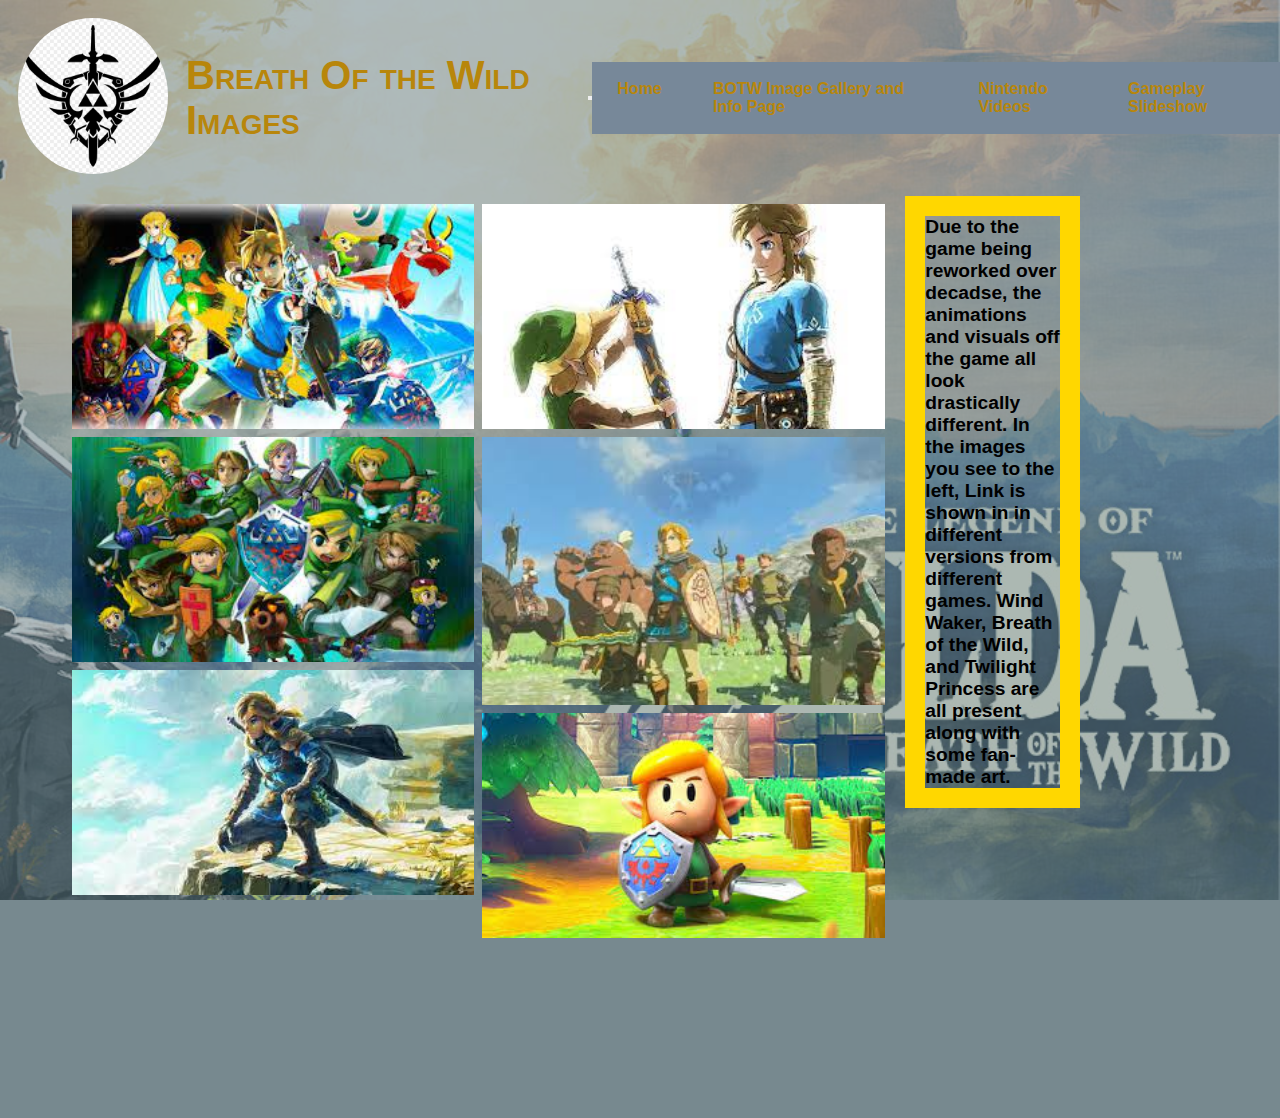
==== botw.html @ f9ac6ad1 "Add files via upload" ====
<!DOCTYPE html>
<html lang="en">
<head>
    <meta charset="UTF-8">
    <meta http-equiv="X-UA-Compatible" content="IE=edge">
    <meta name="viewport" content="width=device-width, initial-scale=1.0">

    <link rel="shortcut icon" href="images/favicon" type="image/x-icon">
    <link rel="icon" type="image/png" href="images/favicon.png">


    <link rel="stylesheet" href="styles/main.css">
    <link rel="stylesheet" href="styles/imagegallery.css">
    


    <title>BOTW</title>
</head>
<body>
    <header>
        <a href="index.html"><img src="images/mainimage.jpg" alt="Click Here To Return To Home" title="Click Here to Return to Home"></a>
        <h2>Breath Of the Wild Images</h2>
        

        <button id="displayMenu" data-visable="false"></button>

        <i onclick="showMenu()" id="hamburger-icon" class="fa-solid fa-bars"></i>
        <i onclick="hideMenu()" id="x-icon" class="fa-duotone fa-rectangle-xmark"></i>
        <nav id="navigation" data-visable="false">
            <ul>
                <li><a href="index.html">Home</a></li>
                <li><a href="botw.html">BOTW Image Gallery and Info Page</a></li>
                <li><a href="nintendo.html">Nintendo Videos</a></li>
                <li><a href="gameplay.html">Gameplay Slideshow</a></li>
            </ul>
        </nav>
    </header>


    <main>
        <div class="row"> 
            <div class="column">
                <img src="images/image1.jpg" alt="">
                <img src="images/image2.jpg" alt="">
                <img src="images/image3.jpg" alt="">
            </div>
            
            <div class="column">
                <img src="images/image4.jpg" alt="">
                <img src="images/image5.jpg" alt="">
                <img src="images/image6.jpg" alt="">

             </div>
        </div>

        <section>
            Due to the game being reworked over decadse, the animations and visuals off the game all look drastically different. In the images you see to the left, Link is shown in in different versions from different games. Wind Waker, Breath of the Wild, and Twilight Princess are all present along with some fan-made art. 
        </section>
    </main>


    <footer>

    </footer>
</body>
</html>
---- styles/main.css ----
* {
    margin: 0;
    padding: 0;
    box-sizing: border-box;
}
:root {
    --var-font-color: darkgoldenrod;
}

/*
#cornerBtn {
    display: none;
    position: fixed;
    bottom: 100px;
    right: 100px;
    padding: 10px;
    border-radius: 50%;
    border: 1px solid blue;
    background-color: rgba(128, 0, 0, 0.3);
    color: yellow;
    font-size: 110%;
    font-weight: bold;
    transition: all 300ms;
}
#cornerBtn:hover {
    background-color: yellow;
    color: maroon;
    padding: 15px;
}
*/

html {
    background-color: rgb(119, 137, 143);
    background-image: url(../images/backgroundImage.jpg);
    background-repeat: no-repeat;
    background-size: cover;
    background-position: right;
    background-attachment: fixed;
    background-blend-mode: soft-light;
}

header img {
    max-width: 150px;
    margin: 2vh;
    border-radius: 100%;

}
header {
    display: flex;
    align-items: center;
    position: relative;
}
header h2 {
    margin-right: auto;
    font-size: 200%;
    font-variant: small-caps;
    color: darkgoldenrod;

}

/* NAV BAR */
nav ul {
    display: flex;
    list-style-type: none;
    background-color: lightslategray;
}
nav li {
    margin-inline: 1vw;
}
nav a {
    padding: 2vh 1vw;
    display: block;
    font-weight: bold;
    transition: all 300ms ease;
}
nav ul:hover {
    background-color: skyblue;

}
nav a:hover {
    color: lightgoldenrodyellow;
    cursor: pointer;
}


body {
    font-family: 'Segoe UI', Tahoma, Geneva, Verdana, sans-serif;
    font-size: 100%;
    color: var(--var-font-color);
    overflow-x: hidden;

}
a {
    color: var(--var-font-color);
    text-decoration: none;
}
main {
    display: flex;
    gap: 1vw;
    justify-content: center;
}


footer {
    padding: 10vh 0;
}
footer p {
    text-align: center;
    font-size: 85%;
    color: black;
    
}

#hamburger-icon, #x-icon {
    font-size: 130%;
    z-index: 999;
    position: absolute;
    top: 3vh;
    right: 3vh;
    display: none;
}

#showNavigation {
    display: none;
}

#hamburger-icon:hover, #x-icon:hover {
    cursor: pointer;
}

aside, section {
    flex: 0 1 400px;
    height: 500px;
    font-weight: bold;
    font-size: larger;
    color: black;
    border: 20px solid gold;
}

@media screen and (max-width: 767px) {
    html {
        background-image: url(../images/dogs1.jpg);
    }

    main {
        flex-direction: column;
    }

    aside, section {
        width: 95%;
    }

    header {
        flex-direction: column;
        justify-content: center;
    }
    header h2 {
        margin-right: 0;
        text-align: center;
    }


    #navigation[data-visible="true"] {
        transform: translateX(0%);
    }
    #navigation {
        transform: translateX(100%);
        transition: all 300ms ease-in;
        position: absolute;
        top: 0;
        right: 0;
        width: 65vw;
        height: 100vh;
        
    }

    #showNavigation[data-visable="false"] {
        display: block;
    }

    #showNavigation[data-visable="true"] {
        background-image: url(../images/xicon.png);
    }

    #displayMenu {
        display: block;
        width: 30px;
        border: none;
        aspect-ratio: 1;
        z-index: 9999;
        background-color: transparent;
        background-image: url("../images/hamburger.png");
        background-size: cover;
        background-size: 28px;
        background-position: center;
        position: absolute;
        top: 4vh;
        right: 4vh;
    }



    #showNavigation {
        z-index: 9999;
        width: 25px;
        aspect-ratio: 1;
        background-color: transparent;
        border: none;
        position: absolute;
        background-image: url(../images/hamburger.png);
        background-size: cover;
        top: 3vh;
        right: 3vh;

    }


    nav {
        position: absolute;
        height: 100vh;
        top: 0;
        right: 0;
        width: 65vw;
        height: 100vh;

        background-color: rgba(210, 180, 140, .4);
    }
    nav ul {
        flex-direction: column;
        margin-top: 30vh;
        align-items: center;

    }

    nav li {
        background-color: transparent;
        margin: 1vh 0;
        width: 100%;
    }

    #hamburger-icon {
        display: block;
    }
}
---- styles/imagegallery.css ----
header h2 {
    font-size: 250%;
  }
  
  .row {
    display: flex;
    flex-wrap: wrap;
    padding: 0 4px;
  }
  
  /* Create four equal columns that sits next to each other */
  .column {
    flex: 25%;
    max-width: 50%;
    padding: 0 4px;
  }
  
  .column img {
    margin-top: 8px;
    vertical-align: middle;
    max-width: 450%;
    width: 100%;
    margin-left: 5vw;
  }

  section {
    margin-right: 200px;
    max-width: 100%;
    margin-left: 5vw;
    height: 100%;
  }
  
  
  
  /* Responsive layout - makes a two column-layout instead of four columns */
  
  @media (max-width: 1000px) {
    .column {
        flex: 33%;
        max-width: 33%;
    }
  }
  
  
  @media (max-width: 800px) {
    .column {
      flex: 50%;
      max-width: 50%;
    }
  }
  
  /* Responsive layout - makes the two columns stack on top of each other instead of next to each other */
  @media (max-width: 600px) {
    .column {
      flex: 100%;
      max-width: 100%;
    }
  }
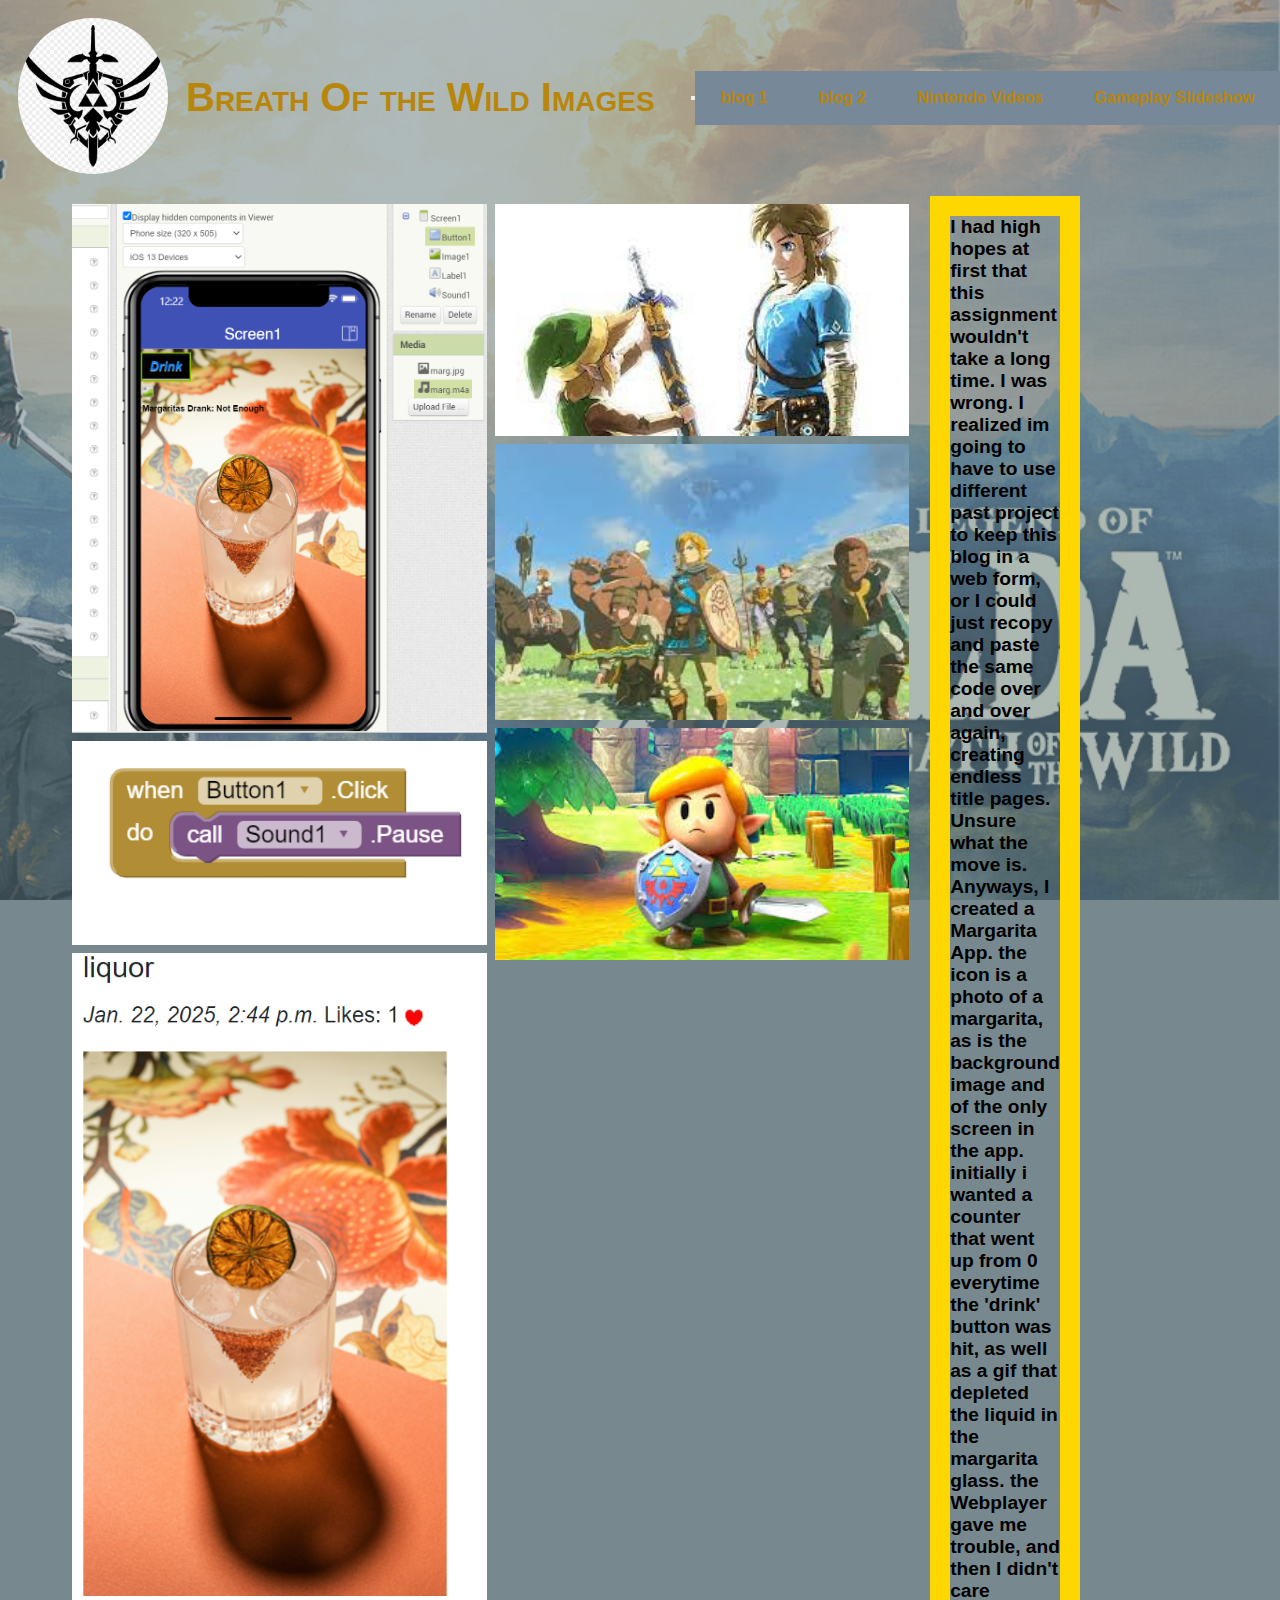
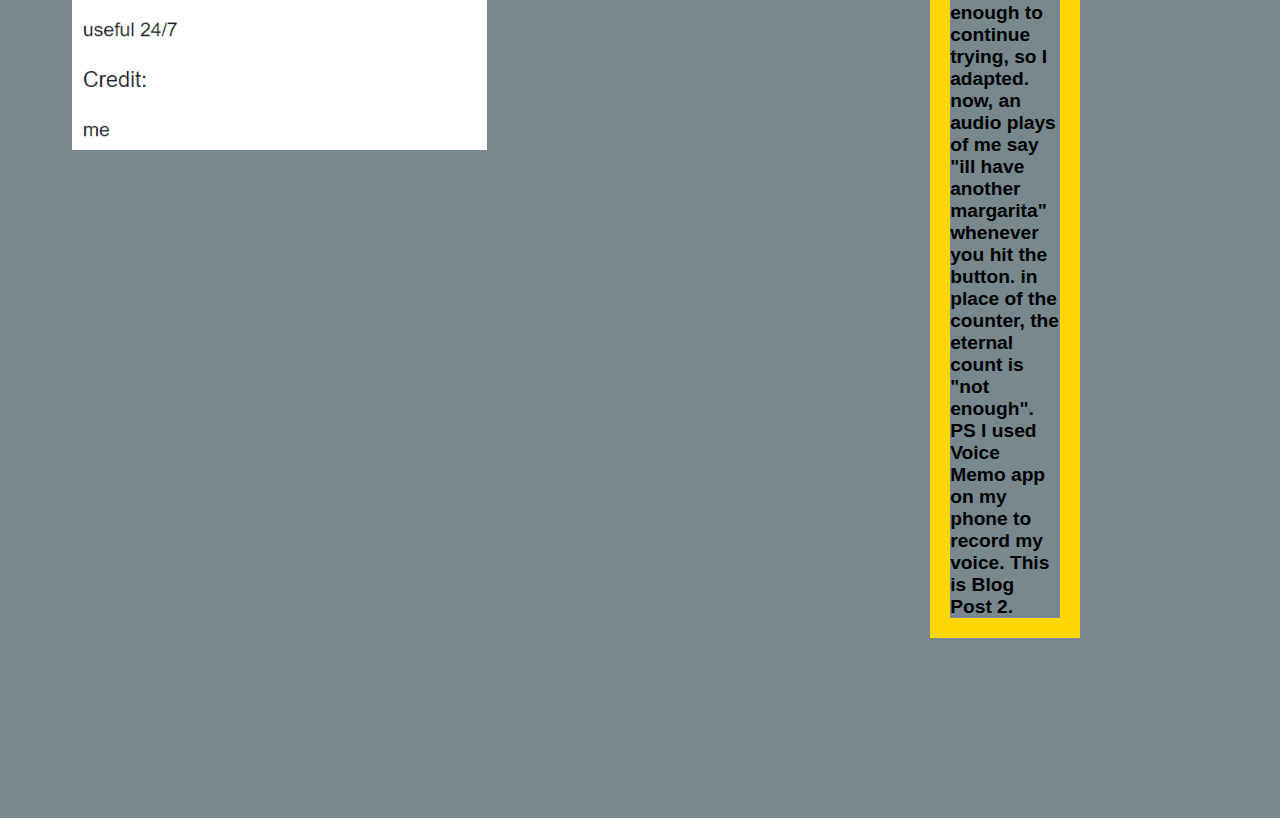
==== commit e4b275da: "Add files via upload" ====
--- a/botw.html
+++ b/botw.html
@@ -28,8 +28,8 @@
         <i onclick="hideMenu()" id="x-icon" class="fa-duotone fa-rectangle-xmark"></i>
         <nav id="navigation" data-visable="false">
             <ul>
-                <li><a href="index.html">Home</a></li>
-                <li><a href="botw.html">BOTW Image Gallery and Info Page</a></li>
+                <li><a href="index.html">blog 1</a></li>
+                <li><a href="botw.html">blog 2</a></li>
                 <li><a href="nintendo.html">Nintendo Videos</a></li>
                 <li><a href="gameplay.html">Gameplay Slideshow</a></li>
             </ul>
@@ -40,9 +40,9 @@
     <main>
         <div class="row"> 
             <div class="column">
-                <img src="images/image1.jpg" alt="">
-                <img src="images/image2.jpg" alt="">
-                <img src="images/image3.jpg" alt="">
+                <img src="images/yesMarg.png" alt="">
+                <img src="images/ssSoundVM.png" alt="">
+                <img src="images/overallMarg.png" alt="">
             </div>
             
             <div class="column">
@@ -54,7 +54,7 @@
         </div>
 
         <section>
-            Due to the game being reworked over decadse, the animations and visuals off the game all look drastically different. In the images you see to the left, Link is shown in in different versions from different games. Wind Waker, Breath of the Wild, and Twilight Princess are all present along with some fan-made art. 
+            I had high hopes at first that this assignment wouldn't take a long time. I was wrong. I realized im going to have to use different past project to keep this blog in a web form, or I could just recopy and paste the same code over and over again, creating endless title pages. Unsure what the move is. Anyways, I created a Margarita App. the icon is a photo of a margarita, as is the background image and of the only screen in the app. initially i wanted a counter that went up from 0 everytime the 'drink' button was hit, as well as a gif that depleted the liquid in the margarita glass. the Webplayer gave me trouble, and then I didn't care enough to continue trying, so I adapted. now, an audio plays of me say "ill have another margarita" whenever you hit the button. in place of the counter, the eternal count is "not enough". PS I used Voice Memo app on my phone to record my voice. This is Blog Post 2.
         </section>
     </main>
 
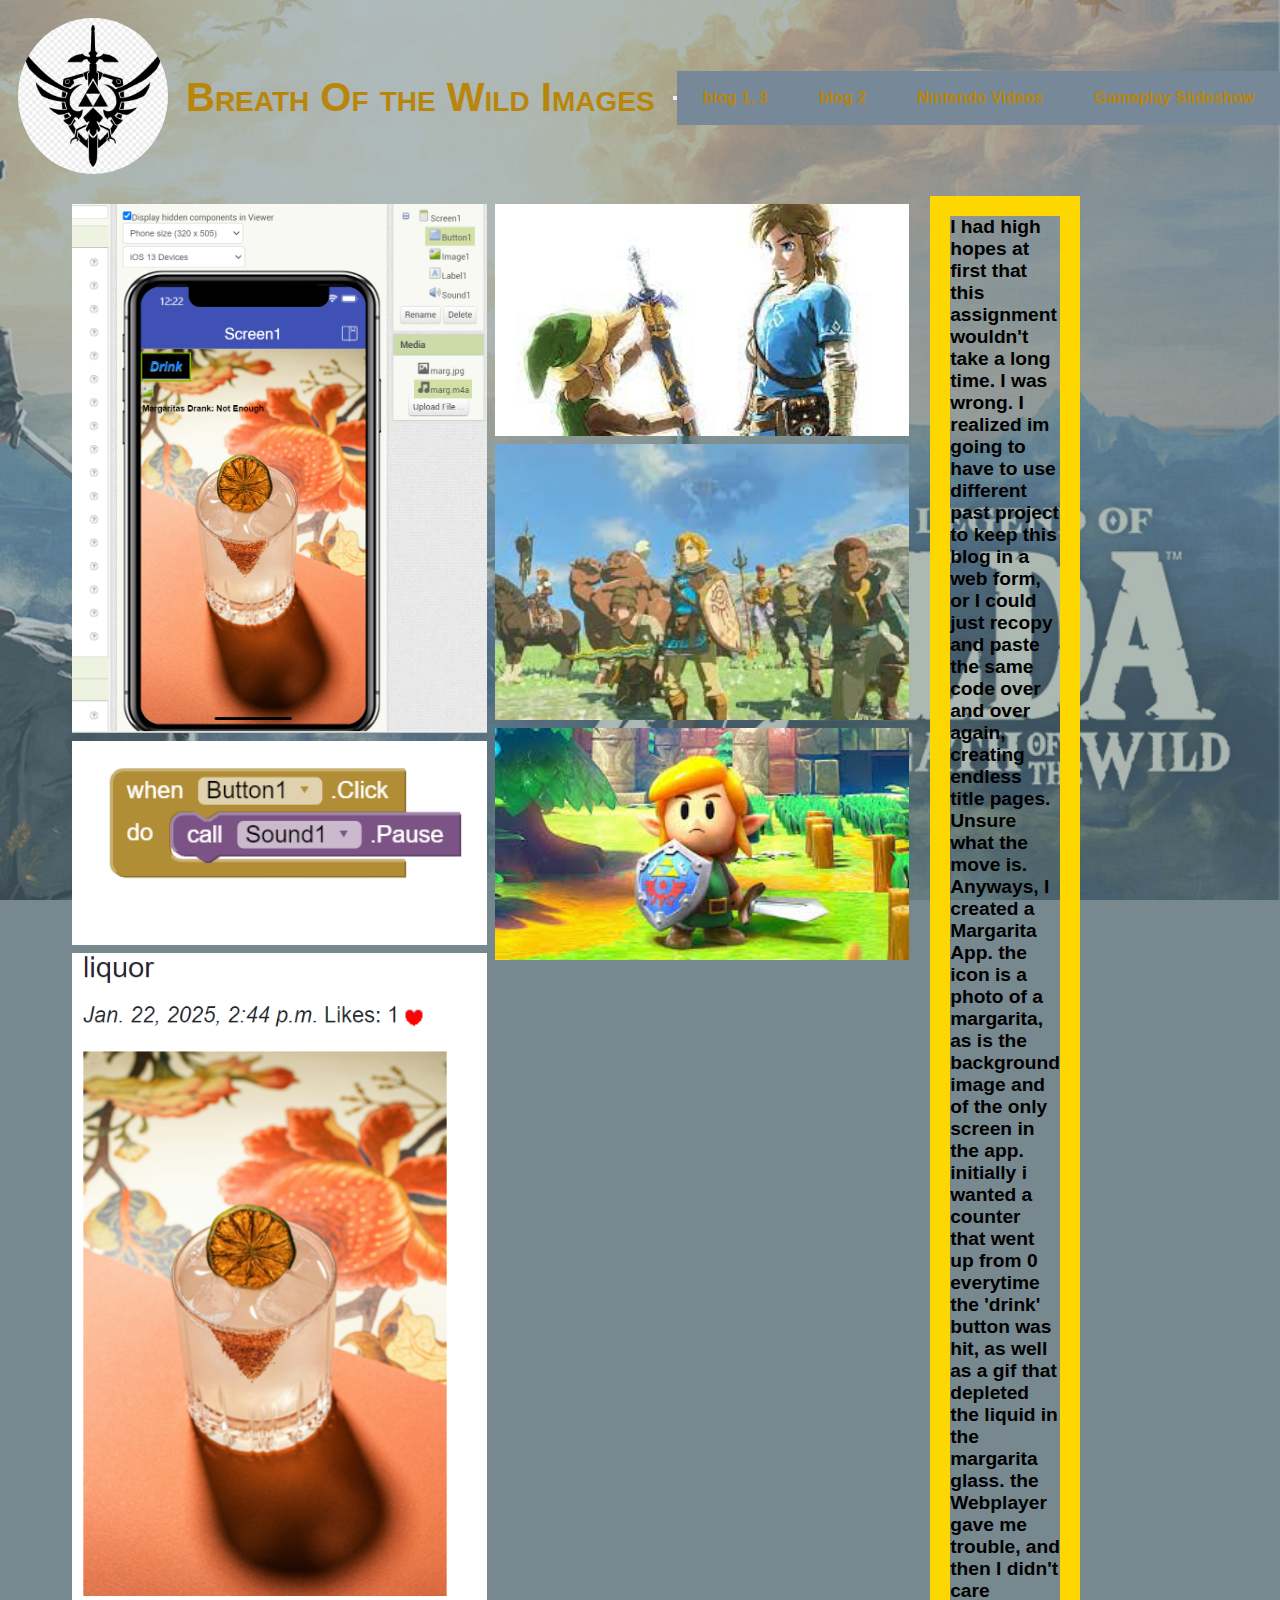
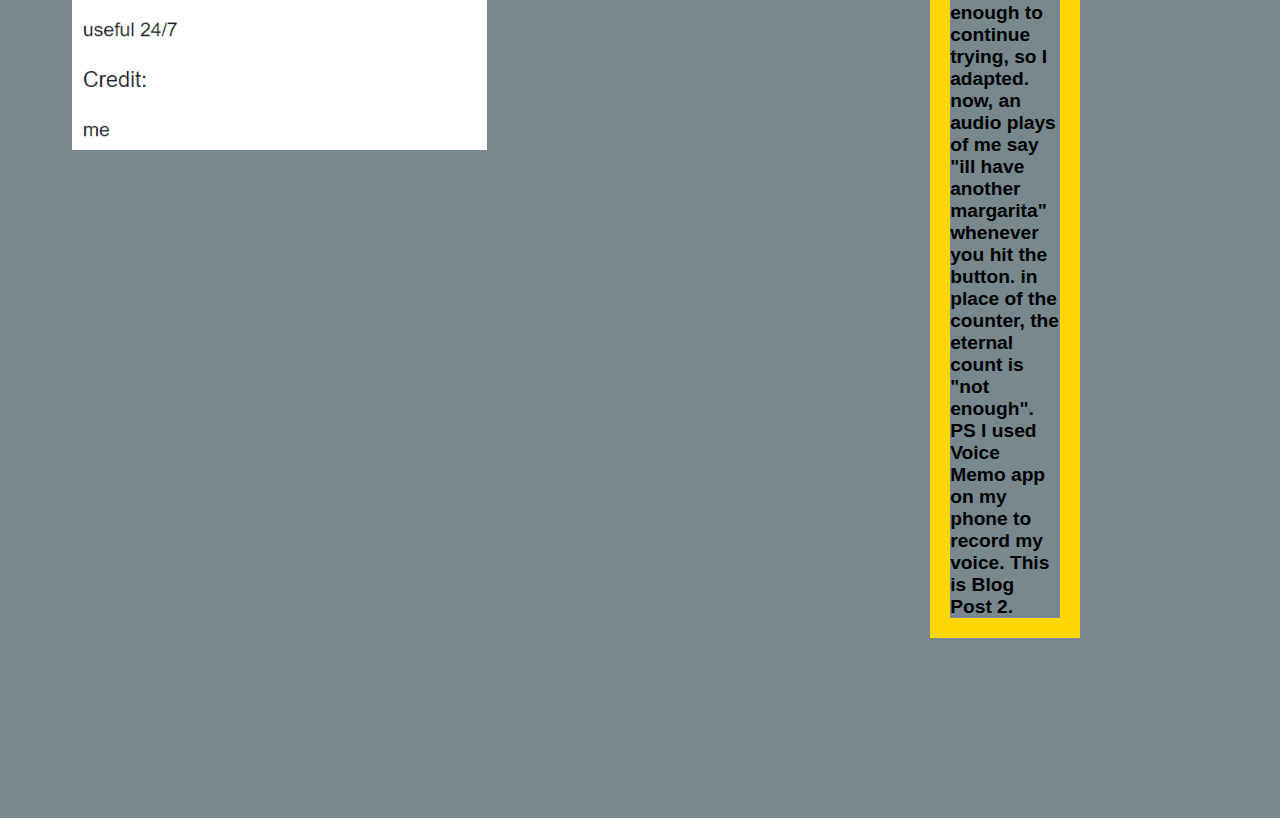
==== commit ff93a31d: "Add files via upload" ====
--- a/botw.html
+++ b/botw.html
@@ -28,7 +28,7 @@
         <i onclick="hideMenu()" id="x-icon" class="fa-duotone fa-rectangle-xmark"></i>
         <nav id="navigation" data-visable="false">
             <ul>
-                <li><a href="index.html">blog 1</a></li>
+                <li><a href="index.html">blog 1, 3</a></li>
                 <li><a href="botw.html">blog 2</a></li>
                 <li><a href="nintendo.html">Nintendo Videos</a></li>
                 <li><a href="gameplay.html">Gameplay Slideshow</a></li>
